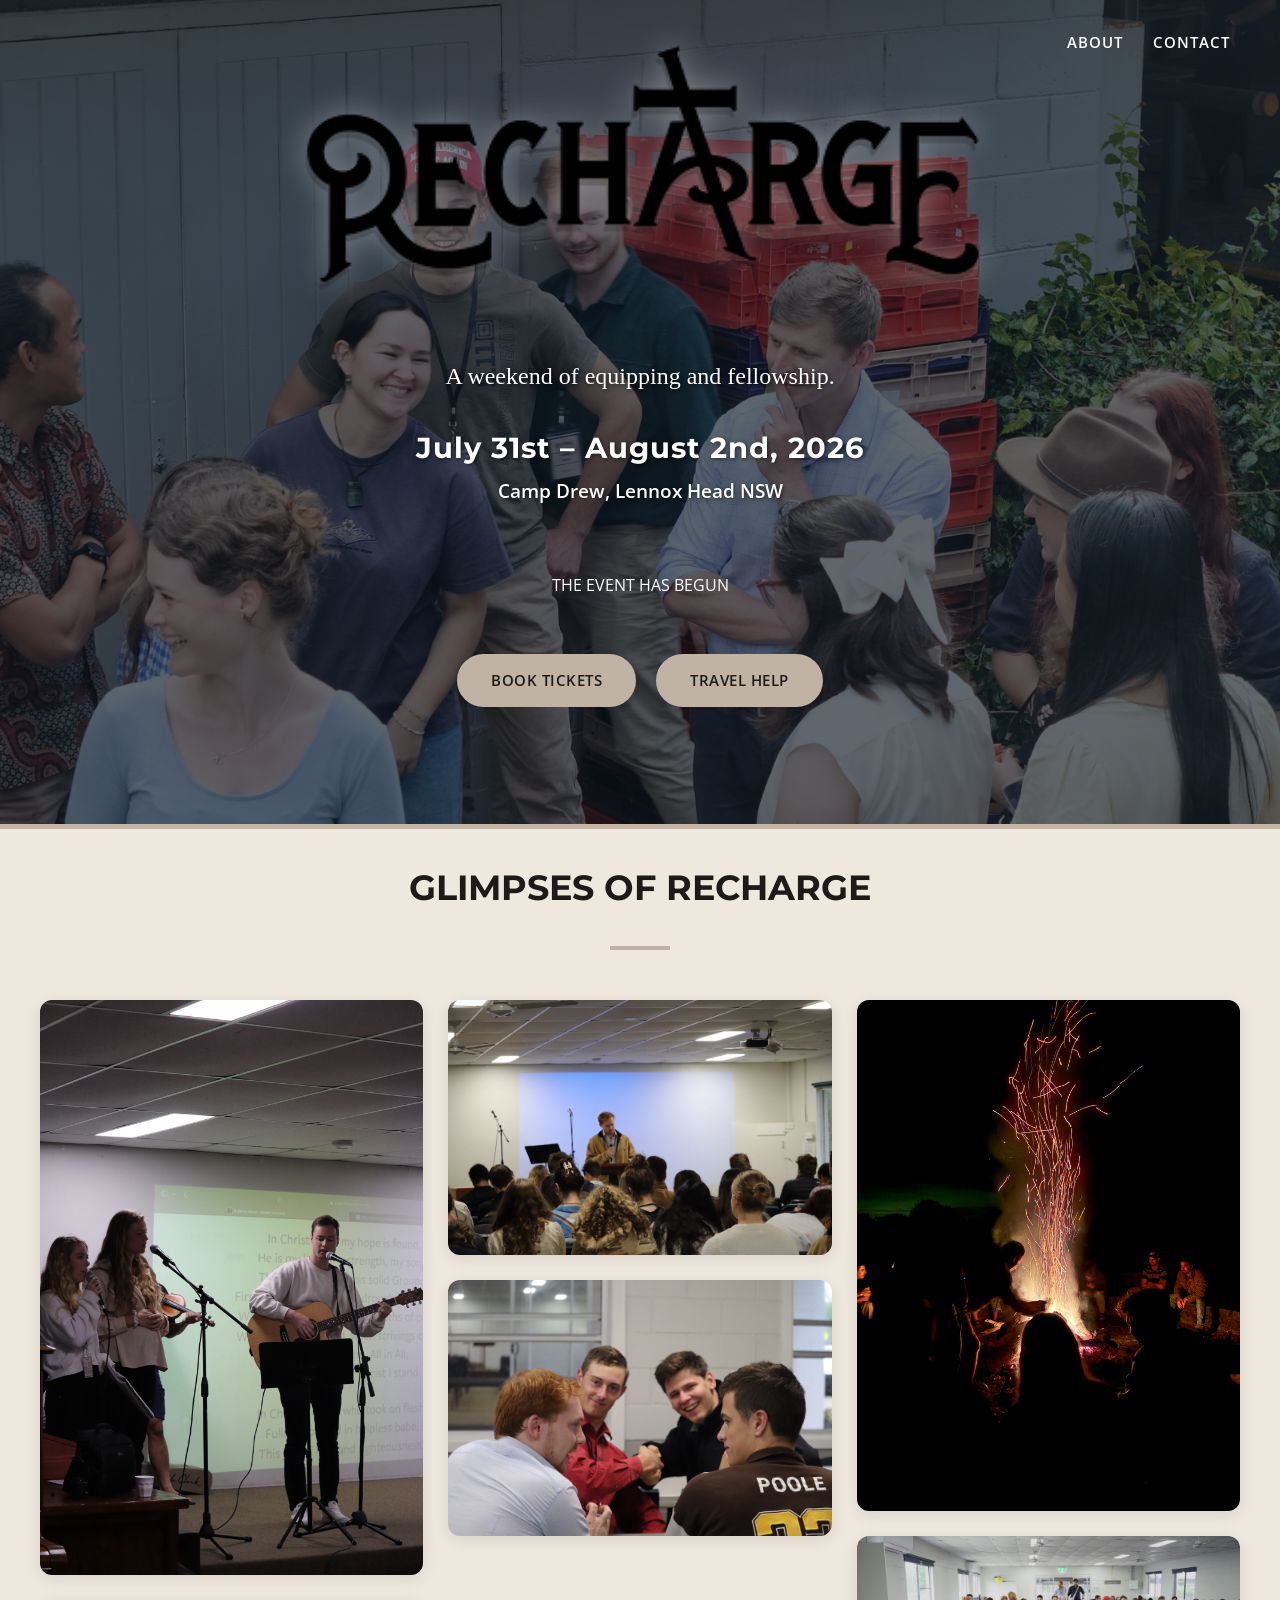
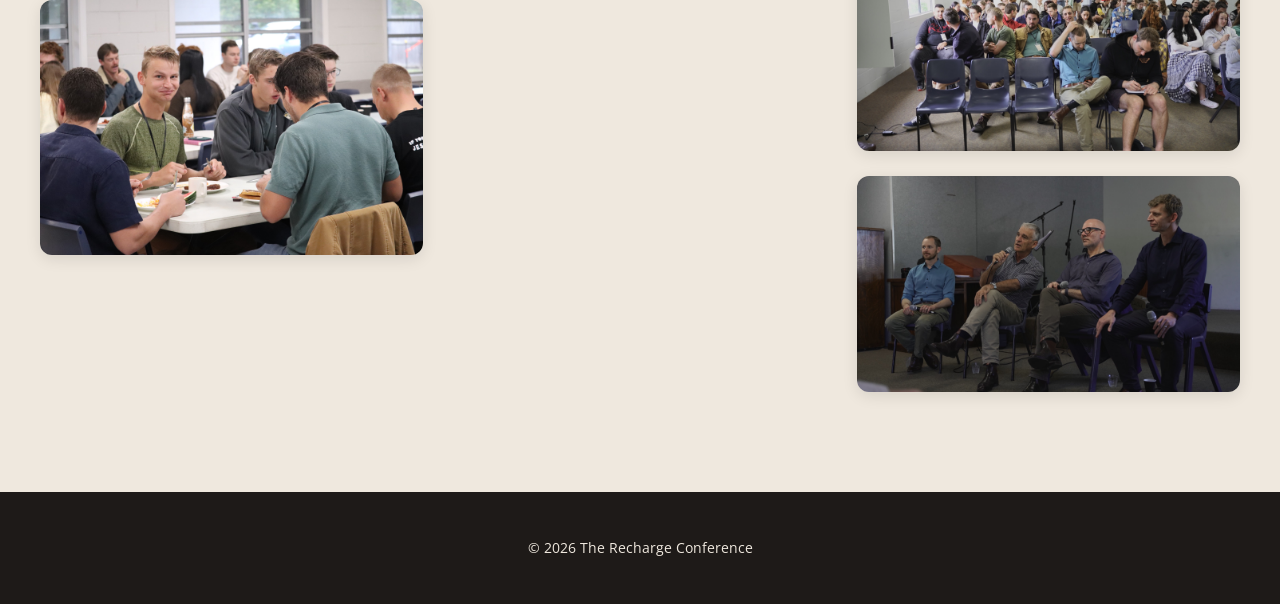
==== index.html @ 511419b7 "Initial commit: Simplified animations and cleaned up project" ====
<!DOCTYPE html>
<html lang="en">

<head>
    <meta charset="UTF-8">
    <meta name="viewport" content="width=device-width, initial-scale=1.0">
    <title>The Recharge Conference | Home</title>
    <link rel="stylesheet" href="style.css">
    <link href="https://fonts.googleapis.com/css2?family=Montserrat:wght@800&family=Open+Sans:wght@400;600&display=swap"
        rel="stylesheet">
</head>

<body>

    <!-- Navigation Bar (Hidden on index via CSS) -->
    <nav class="navbar index-page-nav">
        <div class="nav-left">
            <a href="index.html">
                <img src="images/logo.png" alt="Recharge Logo" class="nav-logo">
            </a>
        </div>
        <div class="nav-right">
            <a href="about.html">About</a>
            <a href="contact.html">Contact</a>
        </div>
    </nav>

    <!-- Main Content -->
    <main>
        <!-- Scroll Spacer: This invisible div gives the scroll distance for the transition. -->
        <div id="scroll-spacer" style="height: 800px; width: 100%;"></div>

        <!-- Sticky Hero: Now position:fixed at the top permanently -->
        <section class="hero" id="home-hero" style="background: none; position: fixed; top: 0; left: 0; width: 100%; z-index: 1000;">
            
            <!-- JS-Driven Crossfade Slideshow: two layers swap back and forth -->
            <div id="slide-a" style="position:absolute;top:0;left:0;width:100%;height:100%;background-size:cover;background-position:center;background-attachment:fixed;z-index:-1;transition:opacity 1.5s ease;"></div>
            <div id="slide-b" style="position:absolute;top:0;left:0;width:100%;height:100%;background-size:cover;background-position:center;background-attachment:fixed;z-index:-2;transition:opacity 1.5s ease;"></div>

            <div class="hero-content">
                <!-- Navigation links integrated into hero -->
                <div class="hero-nav hero-hide-on-scroll">
                    <a href="about.html">About</a>
                    <a href="contact.html">Contact</a>
                </div>

                <img src="images/logo.png" alt="Recharge Logo" class="hero-logo">

                <p class="blurb hero-hide-on-scroll">A weekend of equipping and fellowship.</p>

                <h2 class="event-date hero-hide-on-scroll">July 31st – August 2nd, 2026</h2>
                <div class="location-details hero-hide-on-scroll">
                    <p class="event-location">Camp Drew, Lennox Head NSW</p>
                </div>

                <!-- Countdown Timer Container -->
                <section id="countdown" class="timer-grid" aria-label="Countdown Timer">
                    <div class="time-box">
                        <span id="days">00</span>
                        <p>Days</p>
                    </div>
                    <div class="time-box">
                        <span id="hours">00</span>
                        <p>Hours</p>
                    </div>
                    <div class="time-box">
                        <span id="minutes">00</span>
                        <p>Minutes</p>
                    </div>
                    <div class="time-box">
                        <span id="seconds">00</span>
                        <p>Seconds</p>
                    </div>
                </section>

                <!-- Full Hero Buttons (Centered) -->
                <div class="hero-hide-on-scroll" style="margin-top: 40px; display: flex; gap: 20px; justify-content: center;">
                     <a href="https://humanitix.com" target="_blank" rel="noopener noreferrer" class="btn btn-primary">Book Tickets</a>
                     <a href="travel.html" class="btn btn-primary">Travel Help</a>
                </div>

                <!-- Compact Action Buttons & Scrolled Nav (Visible only in header) -->
                <div class="btn-group compact-fade-in" style="opacity: 0; pointer-events: none;">
                    <div class="compact-nav-links">
                        <a href="about.html">About</a>
                        <a href="contact.html">Contact</a>
                    </div>
                    <a href="https://humanitix.com" target="_blank" rel="noopener noreferrer" class="btn btn-primary">Book Tickets</a>
                    <a href="travel.html" class="btn btn-primary">Travel Help</a>
                </div>
            </div>
        </section>
        
        <!-- Gallery starts after the spacer -->

        <!-- Dynamic Photo Gallery -->
        <section class="content-section" style="padding: 60px 20px; max-width: 1200px; margin: 0 auto; text-align: center;">
            <h2 style="font-size: 2.2rem;">GLIMPSES OF RECHARGE</h2>
            <div class="accent-line"></div>
            
            <div class="masonry-grid">
                <img src="images/masonry-iphone-2.jpg" alt="Community Interaction" class="masonry-img" loading="lazy">
                <img src="images/masonry-iphone-5.jpg" alt="Conference Highlight" class="masonry-img" loading="lazy">
                <img src="images/masonry-iphone-3.jpg" alt="Main Event" class="masonry-img" loading="lazy">
                <img src="images/masonry-iphone-4.jpg" alt="Attendee Experience" class="masonry-img" loading="lazy">
                <img src="images/masonry-iphone-1.jpg" alt="Recharge Atmosphere" class="masonry-img" loading="lazy">
                <img src="images/event-outdoor-gathering.jpg" alt="Event Presentation" class="masonry-img" loading="lazy">
                <img src="images/slide4-speaker-stage.jpg" alt="Crowd Reaction" class="masonry-img" loading="lazy">
            </div>
        </section>

    </main>

    <!-- Footer -->
    <footer>
        <p>&copy; 2026 The Recharge Conference</p>
    </footer>
    <!-- Sticky Hero Collapse Script -->
    <script>
        (function() {
            const hero = document.getElementById('home-hero');
            const SCROLL_THRESHOLD = 100;

            function updateHero() {
                if (window.scrollY > SCROLL_THRESHOLD) {
                    hero.classList.add('hero-scrolled');
                } else {
                    hero.classList.remove('hero-scrolled');
                }
            }

            window.addEventListener('scroll', updateHero, { passive: true });
            // Initial check
            updateHero();
        })();
    </script>

    <!-- Hero Slideshow Script -->
    <script>
        (function() {
            const slides = [
                "images/drone-backup-pano-1.jpg",
                "images/event-crowd-1.jpg",
                "images/speaker-john.jpg"
            ];
            const overlay = "linear-gradient(rgba(10,20,30,0.65), rgba(10,20,30,0.65)), ";
            let current = 0;
            let useA = true;

            const a = document.getElementById('slide-a');
            const b = document.getElementById('slide-b');

            // Show first slide immediately
            a.style.backgroundImage = overlay + "url('" + slides[0] + "')";
            a.style.opacity = "1";
            b.style.opacity = "0";

            setInterval(function() {
                current = (current + 1) % slides.length;
                const next = overlay + "url('" + slides[current] + "')";

                if (useA) {
                    // b is behind (-z-index 2), load next into b, then fade a out
                    b.style.backgroundImage = next;
                    a.style.opacity = "0";
                    b.style.zIndex = "-1";
                    a.style.zIndex = "-2";
                    b.style.opacity = "1";
                } else {
                    // a is behind, load next into a, then fade b out
                    a.style.backgroundImage = next;
                    b.style.opacity = "0";
                    a.style.zIndex = "-1";
                    b.style.zIndex = "-2";
                    a.style.opacity = "1";
                }
                useA = !useA;
            }, 6000);
        })();
    </script>

    <!-- Countdown Script -->
    <script>
        const countDownDate = new Date("July 31, 2026 17:00:00").getTime();
        let timer;

        function updateTimer() {
            const now = new Date().getTime();
            const distance = countDownDate - now;

            const days = Math.floor(distance / (1000 * 60 * 60 * 24));
            const hours = Math.floor((distance % (1000 * 60 * 60 * 24)) / (1000 * 60 * 60));
            const minutes = Math.floor((distance % (1000 * 60 * 60)) / (1000 * 60));
            const seconds = Math.floor((distance % (1000 * 60)) / 1000);

            const daysEl = document.getElementById("days");
            if (daysEl) daysEl.innerText = days.toString().padStart(2, '0');

            const hoursEl = document.getElementById("hours");
            if (hoursEl) hoursEl.innerText = hours.toString().padStart(2, '0');

            const minutesEl = document.getElementById("minutes");
            if (minutesEl) minutesEl.innerText = minutes.toString().padStart(2, '0');

            const secondsEl = document.getElementById("seconds");
            if (secondsEl) secondsEl.innerText = seconds.toString().padStart(2, '0');

            if (distance < 0) {
                if(timer) clearInterval(timer);
                const countdownEl = document.getElementById("countdown");
                if (countdownEl) countdownEl.innerHTML = "<p>THE EVENT HAS BEGUN</p>";
            }
        }

        // Run immediately to eliminate the 1-second '00' load-in jolt
        updateTimer();
        // Resume periodic tracking
        timer = setInterval(updateTimer, 1000);
    </script>

</body>

</html>
---- style.css ----
/* --- CSS VARIABLES & COLOR SCHEME --- */
:root {
    --bg-primary: #efe8de;         /* Warm beige background */
    --text-primary: #1e1a18;       /* Very dark brown/black */
    --text-light: #ffffff;         /* White for text on dark backgrounds */
    --btn-primary-bg: #c1b3a3;     /* Muted taupe for hero button */
    --btn-primary-text: #1e1a18;   /* Dark text for buttons */
    --btn-primary-hover: #b0a08e;  /* Darker taupe for interaction */
    --btn-secondary-border: #ffffff;
    --hero-overlay: rgba(30, 24, 20, 0.45); /* Warm dark overlay for background images */
    
    /* Typography */
    --font-heading: 'Montserrat', sans-serif;
    --font-body: 'Open Sans', sans-serif;
    --font-serif: 'Georgia', 'Times New Roman', serif;
}

/* --- GLOBAL STYLES --- */
body, html { 
    margin: 0; 
    padding: 0; 
    width: 100%; 
    height: 100%; 
    font-family: var(--font-body); 
    background-color: var(--bg-primary); 
    color: var(--text-primary);
    line-height: 1.6;
}

h1, h2, h3, h4, h5, h6 {
    font-family: var(--font-heading);
    margin-top: 0;
}

main {
    min-height: calc(100vh - 150px);
}

/* --- NAVIGATION BAR --- */
.navbar {
    width: 100%; 
    position: sticky;
    top: 0;
    background-color: rgba(239, 232, 222, 0.85);
    backdrop-filter: blur(12px);
    -webkit-backdrop-filter: blur(12px);
    border-bottom: 1px solid rgba(255,255,255,0.3);
    display: flex; justify-content: space-between; align-items: center;
    padding: 15px 50px; box-sizing: border-box; z-index: 100;
    transition: opacity 0.8s ease, transform 0.8s ease;
}
.index-page-nav {
    display: none !important;
}
.navbar.nav-hidden {
    opacity: 0;
    transform: translateY(-100%);
    pointer-events: none;
}
.nav-logo { height: 40px; }
.nav-right a { 
    color: var(--text-primary); 
    text-decoration: none; 
    margin-left: 30px; 
    font-size: 0.95rem; 
    font-weight: 600; 
    transition: color 0.3s ease;
}
.nav-right a:hover { 
    color: var(--btn-primary-bg); 
}

/* --- HERO SECTION --- */
.hero {
    min-height: calc(100vh - 74px); /* Subtract approx navbar height */
    width: 100%;
    /* Keep the original painting clear with a dark overlay */
    background: linear-gradient(var(--hero-overlay), var(--hero-overlay)), url('images/hero-bg.jpg'); 
    background-size: cover; background-position: center;
    display: flex; justify-content: center; align-items: center;
    color: var(--text-light); text-align: center;
    padding: 40px 20px;
    box-sizing: border-box;
    border-bottom: 5px solid var(--btn-primary-bg); /* Warm transition line */
}

/* --- UNIFIED STICKY HERO & HEADER --- */
/* Transitions kept only for border/layout — height, background, opacity are JS-driven */
.hero {
    transition: border 0.3s ease;
}

.hero-hide-on-scroll {
    /* opacity & transform are JS-driven via scroll progress — no CSS transition needed */
    overflow: hidden;
    max-height: 600px;
    opacity: 1;
}

/* Hero Navigation (Full state) */
.hero-nav {
    position: absolute;
    top: 30px;
    right: 50px;
    display: flex;
    gap: 30px;
}
.hero-nav a, .compact-nav-links a {
    color: white;
    text-decoration: none;
    font-weight: 600;
    font-size: 0.95rem;
    letter-spacing: 1px;
    text-transform: uppercase;
    transition: color 0.3s ease;
}
.hero-nav a:hover, .compact-nav-links a:hover {
    color: var(--btn-primary-bg);
}

/* Standard Sticky Hero (scrolled state) */
.hero.hero-scrolled {
    min-height: 100px !important;
    background-color: rgba(10, 15, 20, 0.95) !important;
    padding: 10px 50px !important;
    backdrop-filter: blur(25px) !important;
    -webkit-backdrop-filter: blur(25px) !important;
    border-bottom: 2px solid var(--btn-primary-bg) !important;
    display: flex !important;
    align-items: center !important;
}

/* Force everything in one centred row - spanning 94% of screen to avoid 'too wide' feel */
.hero.hero-scrolled .hero-content {
    display: flex !important;
    flex-direction: row !important;
    align-items: center !important;
    justify-content: space-between !important;
    width: 94% !important;
    max-width: 1700px !important; 
    margin: 0 auto !important; 
    padding: 0 !important;
    height: auto !important;
    box-sizing: border-box !important;
}

.hero.hero-scrolled .hero-logo {
    width: 130px !important;
    max-width: 130px !important;
    margin: 0 !important;
    margin-right: auto !important; /* Pin it to the left */
    flex-shrink: 0;
    align-self: center;
    filter: none !important;
    transition: none !important;
}

.hero.hero-scrolled .hero-hide-on-scroll {
    display: none !important; /* Fast-hide text to make room */
}

/* Compact Countdown: centred */
.hero.hero-scrolled .timer-grid {
    display: flex !important;
    flex-direction: row !important;
    justify-content: center !important;
    align-items: center !important;
    gap: 30px !important;
    margin: 0 auto !important;
    opacity: 1 !important;
    animation: none !important;
}

.hero.hero-scrolled .time-box {
    background: transparent !important;
    border: none !important;
    box-shadow: none !important;
    padding: 0 !important;
    display: flex !important;
    flex-direction: row !important;
    align-items: baseline !important;
    gap: 5px;
    margin: 0 !important;
    animation: none !important;
}

.hero.hero-scrolled .time-box span {
    font-size: 2.2rem !important;
    color: var(--btn-primary-bg);
    line-height: 1 !important;
}

.hero.hero-scrolled .time-box p {
    font-size: 0.75rem !important;
    opacity: 0.8;
    margin: 0 !important;
}

/* Compact Right Side: Nav + Buttons */
.hero.hero-scrolled .btn-group {
    display: flex !important;
    flex-direction: row !important;
    align-items: center !important;
    margin: 0 !important;
    gap: 30px !important;
}

.compact-nav-links {
    display: flex;
    gap: 20px;
    opacity: 0;
    pointer-events: none;
    transition: opacity 0.5s ease;
}
.hero.hero-scrolled .compact-nav-links {
    opacity: 1;
    pointer-events: auto;
}

.hero.hero-scrolled .btn {
    padding: 10px 22px !important;
    font-size: 0.85rem !important;
}


.hero-content {
    max-width: 900px;
    margin: 0 auto;
    width: 100%;
}

.hero-logo { 
    width: 100%; 
    max-width: 700px; 
    margin-bottom: 30px; 
    filter: drop-shadow(0px 0px 15px rgba(255, 255, 255, 0.4));
}

.blurb {
    font-family: var(--font-serif);
    font-size: 1.5rem;
    line-height: 1.6;
    margin-bottom: 30px;
    text-shadow: 1px 1px 5px rgba(0,0,0,0.8);
}

.event-date {
    font-size: 1.8rem;
    margin-bottom: 5px;
    letter-spacing: 1px;
    text-shadow: 1px 1px 4px rgba(0,0,0,0.6);
}

.location-details {
    margin-bottom: 35px;
}

.event-location {
    font-size: 1.2rem;
    margin: 0 0 10px 0;
    font-weight: 600;
    text-shadow: 1px 1px 4px rgba(0,0,0,0.6);
}

.location-help { 
    color: var(--bg-primary); 
    text-decoration: none; 
    font-size: 0.95rem; 
    transition: color 0.3s; 
    border-bottom: 1px dotted var(--bg-primary);
    padding-bottom: 2px;
}
.location-help:hover { color: #fff; border-bottom: 1px solid #fff; }

/* --- COUNTDOWN GRID --- */
.timer-grid { 
    display: flex; justify-content: center; gap: 20px; margin: 40px 0; flex-wrap: wrap; 
}
.time-box {
    background: rgba(30, 26, 24, 0.65);
    padding: 15px 30px;
    border-radius: 8px;
    border: 1px solid rgba(255,255,255,0.15);
    backdrop-filter: blur(5px);
    transition: transform 0.4s ease, box-shadow 0.4s ease, border-color 0.4s;
    animation: float 6s ease-in-out infinite;
}
.time-box:nth-child(2) { animation-delay: 1.5s; }
.time-box:nth-child(3) { animation-delay: 3s; }
.time-box:nth-child(4) { animation-delay: 4.5s; }
.time-box:hover {
    transform: translateY(-10px) scale(1.05);
    box-shadow: 0 15px 30px rgba(0,0,0,0.4);
    border-color: var(--btn-primary-bg);
    animation-play-state: paused;
}
.time-box span { 
    font-family: var(--font-heading); 
    font-size: 2.8rem; 
    font-weight: 800; 
    display: block; 
    color: var(--btn-primary-bg); 
    font-variant-numeric: tabular-nums; /* Prevent jittering */
}
.time-box p { 
    font-size: 0.8rem; 
    text-transform: uppercase; 
    margin: 5px 0 0 0; 
    letter-spacing: 2px; 
    color: #e0d7cd; 
}

/* --- BUTTONS & LINKS --- */
.btn-group { 
    display: flex; gap: 20px; justify-content: center; margin-bottom: 25px; flex-wrap: wrap; 
}
.btn { 
    padding: 14px 34px; 
    border-radius: 30px; /* Pill-shaped like the original button */
    font-family: var(--font-body); 
    font-size: 0.95rem;
    font-weight: 600; 
    text-decoration: none; 
    transition: all 0.3s ease;
    cursor: pointer; 
    border: none;
    text-transform: uppercase; 
    letter-spacing: 0.5px;
}
.btn-primary { 
    background: var(--btn-primary-bg); 
    color: var(--btn-primary-text); 
    box-shadow: 0 4px 10px rgba(0,0,0,0.15);
    position: relative;
    overflow: hidden;
}
.btn-primary::after {
    content: ''; position: absolute; top: 0; left: -100%; width: 100%; height: 100%;
    background: linear-gradient(90deg, transparent, rgba(255,255,255,0.4), transparent);
    transition: all 0.6s ease;
}
.btn-primary:hover::after { left: 100%; }
.btn-primary:hover {
    background: var(--btn-primary-hover);
    transform: translateY(-2px);
    box-shadow: 0 6px 15px rgba(0,0,0,0.2);
}
.btn-secondary { 
    border: 2px solid var(--btn-secondary-border); 
    color: var(--text-light); 
    background: transparent;
}
.btn-secondary:hover {
    background: rgba(255,255,255,0.15);
    transform: translateY(-2px);
}

/* --- FORMS & INPUTS --- */
input[type="text"], input[type="email"], textarea {
    width: 100%;
    max-width: 420px;
    padding: 18px 25px;
    margin: 20px auto 30px auto;
    display: block;
    border: 2px solid rgba(255, 255, 255, 0.5);
    border-radius: 35px;
    font-family: var(--font-body);
    font-size: 1.05rem;
    color: var(--text-primary);
    box-sizing: border-box;
    transition: all 0.4s ease;
    background: rgba(255, 255, 255, 0.45);
    backdrop-filter: blur(8px);
    box-shadow: inset 0 2px 6px rgba(0,0,0,0.04), 0 8px 16px rgba(0,0,0,0.06);
}

input[type="text"]::placeholder, input[type="email"]::placeholder, textarea::placeholder {
    color: rgba(30, 26, 24, 0.6);
    font-style: italic;
}

input[type="text"]:focus, input[type="email"]:focus, textarea:focus {
    outline: none;
    border-color: #ffffff;
    background: #ffffff;
    box-shadow: 0 10px 25px rgba(0,0,0,0.1);
    transform: translateY(-2px);
}

/* --- INNER PAGE STYLES (About, Contact, Travel) --- */
.content-section {
    padding: 60px 20px;
    max-width: 900px;
    margin: 0 auto;
}

.glass-panel {
    background: rgba(255, 255, 255, 0.35);
    border: 1px solid rgba(255, 255, 255, 0.6);
    padding: 40px;
    border-radius: 12px;
    backdrop-filter: blur(12px);
    -webkit-backdrop-filter: blur(12px);
    box-shadow: 0 8px 32px rgba(0,0,0,0.06);
    margin: 0 auto;
}

.option-grid {
    display: grid;
    grid-template-columns: repeat(2, 1fr);
    gap: 20px;
    margin-top: 30px;
}

@media (max-width: 600px) {
    .option-grid {
        grid-template-columns: 1fr;
    }
}

.choice-card {
    background: var(--bg-primary);
    padding: 20px;
    border-radius: 8px;
    text-decoration: none;
    color: var(--text-primary);
    transition: transform 0.3s, box-shadow 0.3s;
    box-shadow: 0 4px 6px rgba(0,0,0,0.05);
}

.choice-card:hover {
    transform: translateY(-5px);
    box-shadow: 0 8px 15px rgba(0,0,0,0.1);
}

.back-btn {
    display: inline-block;
    margin-top: 30px;
    color: var(--text-primary);
    text-decoration: underline;
    font-size: 0.9rem;
}

/* --- FOOTER --- */
footer {
    background: var(--text-primary);
    color: var(--bg-primary);
    text-align: center;
    padding: 30px 20px;
    font-size: 0.9rem;
}
footer a { color: var(--btn-primary-bg); text-decoration: none; }
footer a:hover { text-decoration: underline; }

/* Internal utilities */
.accent-line {
    width: 60px;
    height: 4px;
    background: var(--btn-primary-bg);
    margin: 20px auto;
}

/* --- MASONRY GALLERY --- */
.masonry-grid {
    column-count: 3;
    column-gap: 25px;
    padding-top: 30px;
    margin-bottom: 40px;
}
.masonry-img {
    width: 100%;
    margin-bottom: 25px;
    border-radius: 12px;
    break-inside: avoid; /* Prevents images splitting across columns */
    display: block; /* Removes bottom gutter whitespace */
    box-shadow: 0 4px 15px rgba(0,0,0,0.1);
    transition: transform 0.4s cubic-bezier(0.175, 0.885, 0.32, 1.275), box-shadow 0.4s ease;
    cursor: pointer;
}
.masonry-img:hover {
    transform: scale(1.04) translateY(-8px);
    box-shadow: 0 20px 40px rgba(0,0,0,0.25);
    z-index: 10;
    position: relative;
}
@media (max-width: 900px) {
    .masonry-grid { column-count: 2; }
}
@media (max-width: 600px) {
    .masonry-grid { column-count: 1; }
}

/* --- ANIMATIONS --- */

@keyframes fadeUp {
    from { 
        opacity: 0; 
        transform: translateY(15px); 
    }
    to { 
        opacity: 1; 
        transform: translateY(0); 
    }
}
@keyframes float {
    0% { transform: translateY(0px) scale(1); }
    50% { transform: translateY(-8px) scale(1.02); }
    100% { transform: translateY(0px) scale(1); }
}
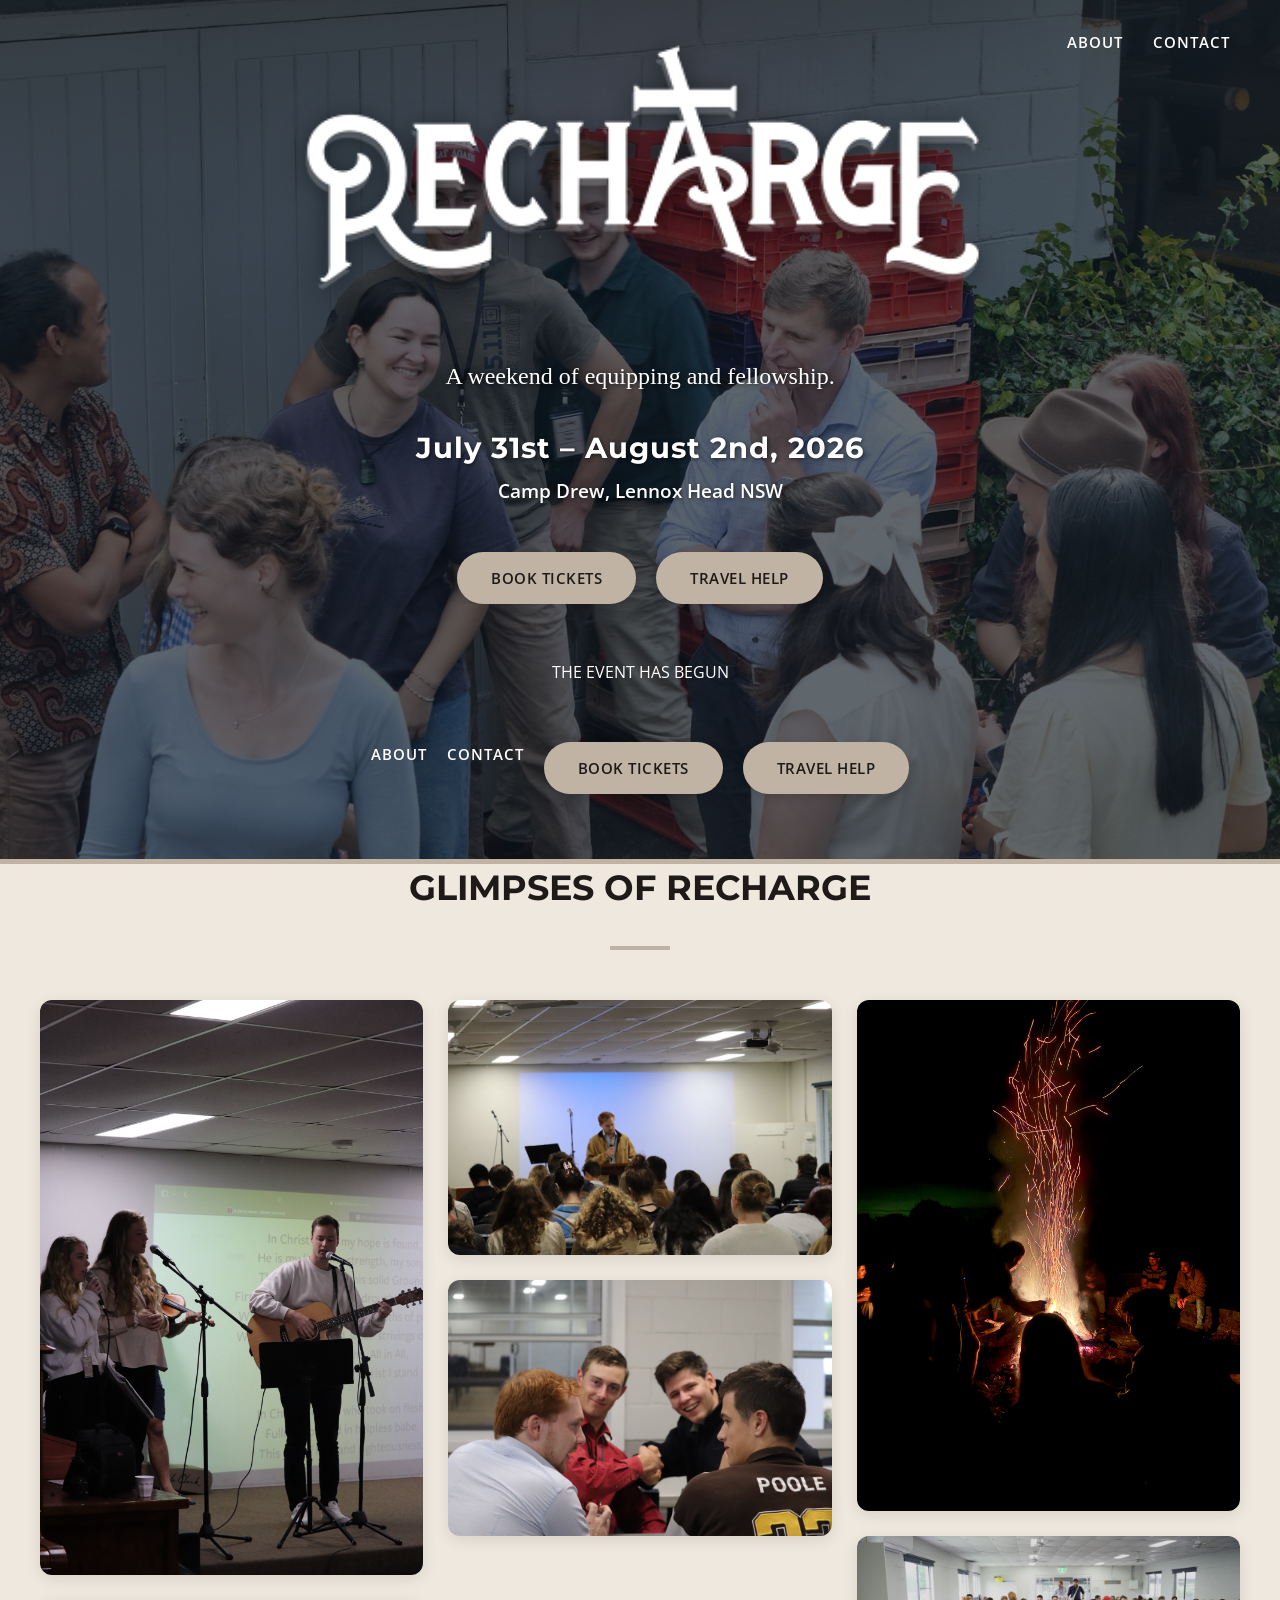
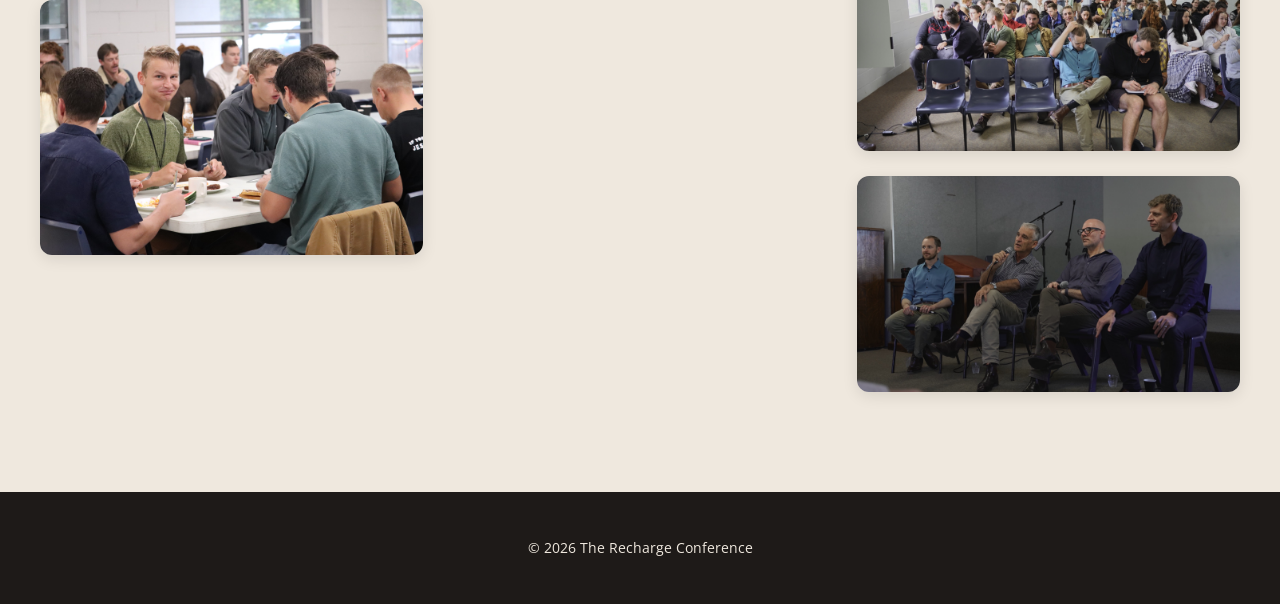
==== commit 7b105e69: "Site-wide fixes: mobile header, carpool rebuild, contact page, SEO - Real contact page (was "under d" ====
--- a/index.html
+++ b/index.html
@@ -4,26 +4,21 @@
 <head>
     <meta charset="UTF-8">
     <meta name="viewport" content="width=device-width, initial-scale=1.0">
-    <title>The Recharge Conference | Home</title>
-    <link rel="stylesheet" href="style.css">
+    <title>The Recharge Conference | July 31 – August 2, 2026 | Lennox Head NSW</title>
+    <meta name="description" content="The Recharge is a weekend conference equipping young Australian Christians for public life — politics, culture and the arts. July 31 – August 2, 2026 at Camp Drew, Lennox Head NSW.">
+    <!-- Social sharing (update og:url and og:image to absolute URLs once the domain is live) -->
+    <meta property="og:type" content="website">
+    <meta property="og:title" content="The Recharge Conference 2026">
+    <meta property="og:description" content="A weekend of equipping and fellowship. July 31 – August 2, 2026 · Camp Drew, Lennox Head NSW.">
+    <meta property="og:image" content="images/og-image.jpg">
+    <meta name="twitter:card" content="summary_large_image">
+    <link rel="icon" type="image/png" href="images/favicon.png">
+    <link rel="stylesheet" href="style.css?v=20260718">
     <link href="https://fonts.googleapis.com/css2?family=Montserrat:wght@800&family=Open+Sans:wght@400;600&display=swap"
         rel="stylesheet">
 </head>
 
 <body>
-
-    <!-- Navigation Bar (Hidden on index via CSS) -->
-    <nav class="navbar index-page-nav">
-        <div class="nav-left">
-            <a href="index.html">
-                <img src="images/logo.png" alt="Recharge Logo" class="nav-logo">
-            </a>
-        </div>
-        <div class="nav-right">
-            <a href="about.html">About</a>
-            <a href="contact.html">Contact</a>
-        </div>
-    </nav>
 
     <!-- Main Content -->
     <main>
@@ -34,8 +29,8 @@
         <section class="hero" id="home-hero" style="background: none; position: fixed; top: 0; left: 0; width: 100%; z-index: 1000;">
             
             <!-- JS-Driven Crossfade Slideshow: two layers swap back and forth -->
-            <div id="slide-a" style="position:absolute;top:0;left:0;width:100%;height:100%;background-size:cover;background-position:center;background-attachment:fixed;z-index:-1;transition:opacity 1.5s ease;"></div>
-            <div id="slide-b" style="position:absolute;top:0;left:0;width:100%;height:100%;background-size:cover;background-position:center;background-attachment:fixed;z-index:-2;transition:opacity 1.5s ease;"></div>
+            <div id="slide-a" style="position:absolute;top:0;left:0;width:100%;height:100%;background-size:cover;background-position:center;z-index:-1;transition:opacity 1.5s ease;"></div>
+            <div id="slide-b" style="position:absolute;top:0;left:0;width:100%;height:100%;background-size:cover;background-position:center;z-index:-2;transition:opacity 1.5s ease;"></div>
 
             <div class="hero-content">
                 <!-- Navigation links integrated into hero -->
@@ -44,7 +39,7 @@
                     <a href="contact.html">Contact</a>
                 </div>
 
-                <img src="images/logo.png" alt="Recharge Logo" class="hero-logo">
+                <img src="images/logo-light.png" alt="Recharge Logo" class="hero-logo">
 
                 <p class="blurb hero-hide-on-scroll">A weekend of equipping and fellowship.</p>
 
@@ -53,6 +48,12 @@
                     <p class="event-location">Camp Drew, Lennox Head NSW</p>
                 </div>
 
+                <!-- Full Hero Buttons (Centered, above the countdown so they're never below the fold) -->
+                <div class="hero-hide-on-scroll hero-cta">
+                     <a href="https://humanitix.com" target="_blank" rel="noopener noreferrer" class="btn btn-primary">Book Tickets</a>
+                     <a href="travel.html" class="btn btn-primary">Travel Help</a>
+                </div>
+
                 <!-- Countdown Timer Container -->
                 <section id="countdown" class="timer-grid" aria-label="Countdown Timer">
                     <div class="time-box">
@@ -73,14 +74,8 @@
                     </div>
                 </section>
 
-                <!-- Full Hero Buttons (Centered) -->
-                <div class="hero-hide-on-scroll" style="margin-top: 40px; display: flex; gap: 20px; justify-content: center;">
-                     <a href="https://humanitix.com" target="_blank" rel="noopener noreferrer" class="btn btn-primary">Book Tickets</a>
-                     <a href="travel.html" class="btn btn-primary">Travel Help</a>
-                </div>
-
                 <!-- Compact Action Buttons & Scrolled Nav (Visible only in header) -->
-                <div class="btn-group compact-fade-in" style="opacity: 0; pointer-events: none;">
+                <div class="btn-group compact-fade-in">
                     <div class="compact-nav-links">
                         <a href="about.html">About</a>
                         <a href="contact.html">Contact</a>
--- a/style.css
+++ b/style.css
@@ -8,6 +8,7 @@
     --btn-primary-hover: #b0a08e;  /* Darker taupe for interaction */
     --btn-secondary-border: #ffffff;
     --hero-overlay: rgba(30, 24, 20, 0.45); /* Warm dark overlay for background images */
+    --primary-color: #c1b3a3;      /* Alias used by sub-pages (carpool etc.) */
     
     /* Typography */
     --font-heading: 'Montserrat', sans-serif;
@@ -49,9 +50,6 @@
     padding: 15px 50px; box-sizing: border-box; z-index: 100;
     transition: opacity 0.8s ease, transform 0.8s ease;
 }
-.index-page-nav {
-    display: none !important;
-}
 .navbar.nav-hidden {
     opacity: 0;
     transform: translateY(-100%);
@@ -163,6 +161,7 @@
 .hero.hero-scrolled .timer-grid {
     display: flex !important;
     flex-direction: row !important;
+    flex-wrap: nowrap !important;
     justify-content: center !important;
     align-items: center !important;
     gap: 30px !important;
@@ -217,9 +216,53 @@
     pointer-events: auto;
 }
 
+/* Compact button group: hidden in the full hero, fades in when the header collapses */
+.compact-fade-in {
+    opacity: 0;
+    pointer-events: none;
+    transition: opacity 0.5s ease;
+}
+.hero.hero-scrolled .compact-fade-in {
+    opacity: 1 !important;
+    pointer-events: auto !important;
+}
+
 .hero.hero-scrolled .btn {
     padding: 10px 22px !important;
     font-size: 0.85rem !important;
+    white-space: nowrap;
+}
+
+/* --- COMPACT HEADER RESPONSIVENESS --- */
+/* Progressively drop the least important pieces so the bar never wraps or grows */
+@media (max-width: 1300px) {
+    .hero.hero-scrolled .timer-grid { gap: 15px !important; }
+    .hero.hero-scrolled .btn-group { gap: 15px !important; }
+    .hero.hero-scrolled .time-box:nth-child(4) { display: none !important; } /* seconds */
+    .hero.hero-scrolled .hero-logo { width: 100px !important; }
+}
+@media (max-width: 1000px) {
+    .hero.hero-scrolled .compact-nav-links { display: none !important; }
+    .hero.hero-scrolled .time-box:nth-child(3) { display: none !important; } /* minutes */
+    .hero.hero-scrolled .btn-group a:nth-of-type(2) { display: none !important; } /* Travel Help */
+    .hero.hero-scrolled .time-box span { font-size: 1.8rem !important; }
+}
+@media (max-width: 600px) {
+    .hero.hero-scrolled { min-height: 64px !important; padding: 8px 16px !important; }
+    .hero.hero-scrolled .hero-logo { width: 85px !important; }
+    .hero.hero-scrolled .time-box:nth-child(2) { display: none !important; } /* hours */
+    .hero.hero-scrolled .time-box span { font-size: 1.5rem !important; }
+    .hero.hero-scrolled .btn { padding: 8px 14px !important; font-size: 0.75rem !important; }
+}
+
+/* Full-hero adjustments on small screens */
+@media (max-width: 600px) {
+    .hero-nav { top: 20px; right: 20px; gap: 20px; }
+    .hero-logo { max-width: 88%; }
+    .blurb { font-size: 1.25rem; }
+    .event-date { font-size: 1.4rem; }
+    .time-box { padding: 12px 18px; }
+    .time-box span { font-size: 2rem; }
 }
 
 
@@ -229,11 +272,20 @@
     width: 100%;
 }
 
-.hero-logo { 
-    width: 100%; 
-    max-width: 700px; 
-    margin-bottom: 30px; 
-    filter: drop-shadow(0px 0px 15px rgba(255, 255, 255, 0.4));
+.hero-logo {
+    width: 100%;
+    max-width: 700px;
+    margin-bottom: 30px;
+    filter: drop-shadow(0px 4px 12px rgba(0, 0, 0, 0.55));
+}
+
+/* Primary call-to-action row: sits above the countdown so it's never below the fold */
+.hero-cta {
+    margin: 10px 0 10px 0;
+    display: flex;
+    gap: 20px;
+    justify-content: center;
+    flex-wrap: wrap;
 }
 
 .blurb {
@@ -490,6 +542,38 @@
     .masonry-grid { column-count: 1; }
 }
 
+/* --- SHARED DARK PAGE THEME (travel, contact, flight, drive, walk, carpool) --- */
+/* Usage: <body class="page-dark" style="--page-bg: url('images/....jpg')"> */
+/* Note: no background-attachment:fixed — iOS Safari renders it incorrectly */
+body.page-dark {
+    background: linear-gradient(rgba(10, 20, 30, 0.7), rgba(10, 20, 30, 0.7)), var(--page-bg) center/cover no-repeat;
+    color: #fff;
+}
+.page-dark .glass-panel {
+    background: rgba(30, 40, 50, 0.6);
+    border-color: rgba(255, 255, 255, 0.2);
+    box-shadow: 0 20px 50px rgba(0, 0, 0, 0.5);
+}
+.page-dark .content-section h1,
+.page-dark .content-section h2 {
+    color: #fff;
+    text-shadow: 0 4px 15px rgba(0, 0, 0, 0.8);
+}
+.page-dark .content-section p { color: #ddd; }
+.page-dark .choice-card {
+    background: rgba(0, 0, 0, 0.5);
+    border: 1px solid rgba(255, 255, 255, 0.1);
+}
+.page-dark .choice-card h3 { color: var(--btn-primary-bg); }
+.page-dark .choice-card p { color: #ddd; }
+.page-dark .choice-card:hover {
+    background: rgba(0, 0, 0, 0.8);
+    border-color: var(--btn-primary-bg);
+    transform: translateY(-5px);
+    box-shadow: 0 10px 25px rgba(0, 0, 0, 0.4);
+}
+.page-dark .back-btn { color: #ddd; }
+
 /* --- ANIMATIONS --- */
 
 @keyframes fadeUp {
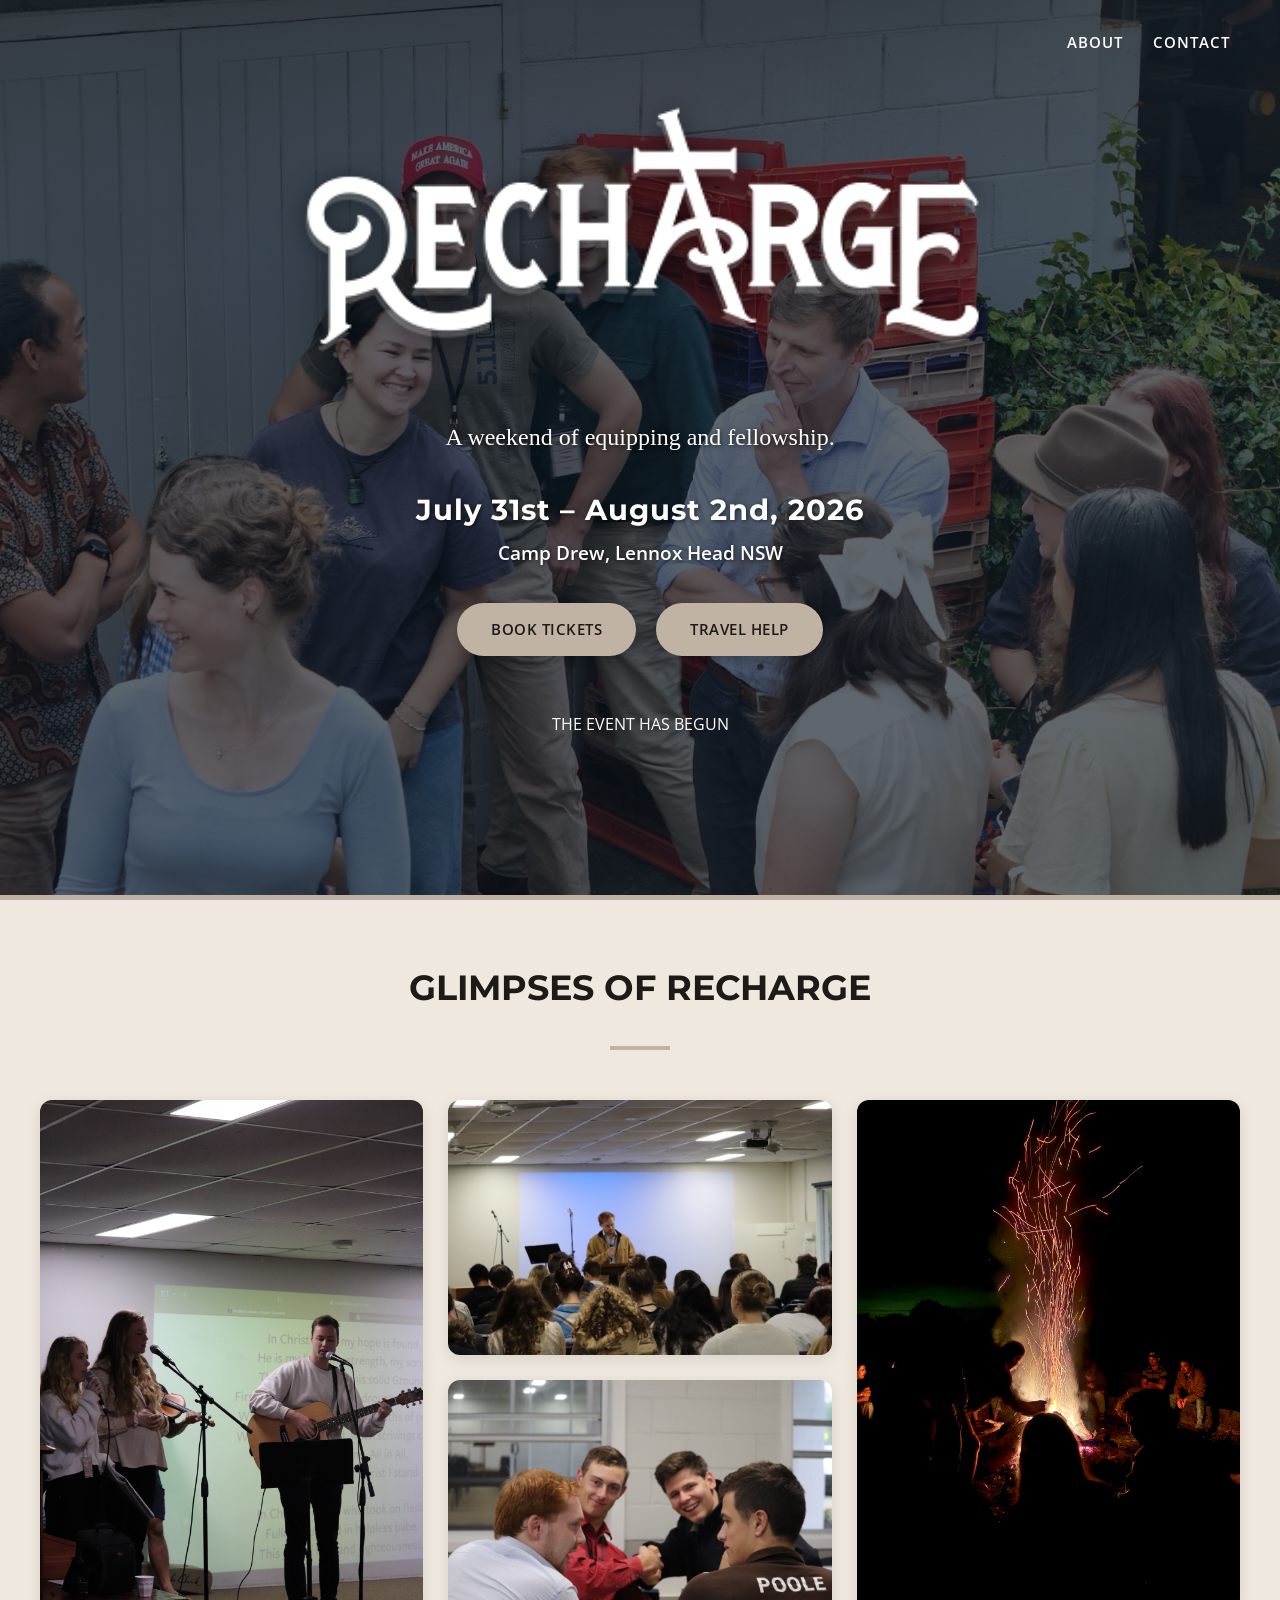
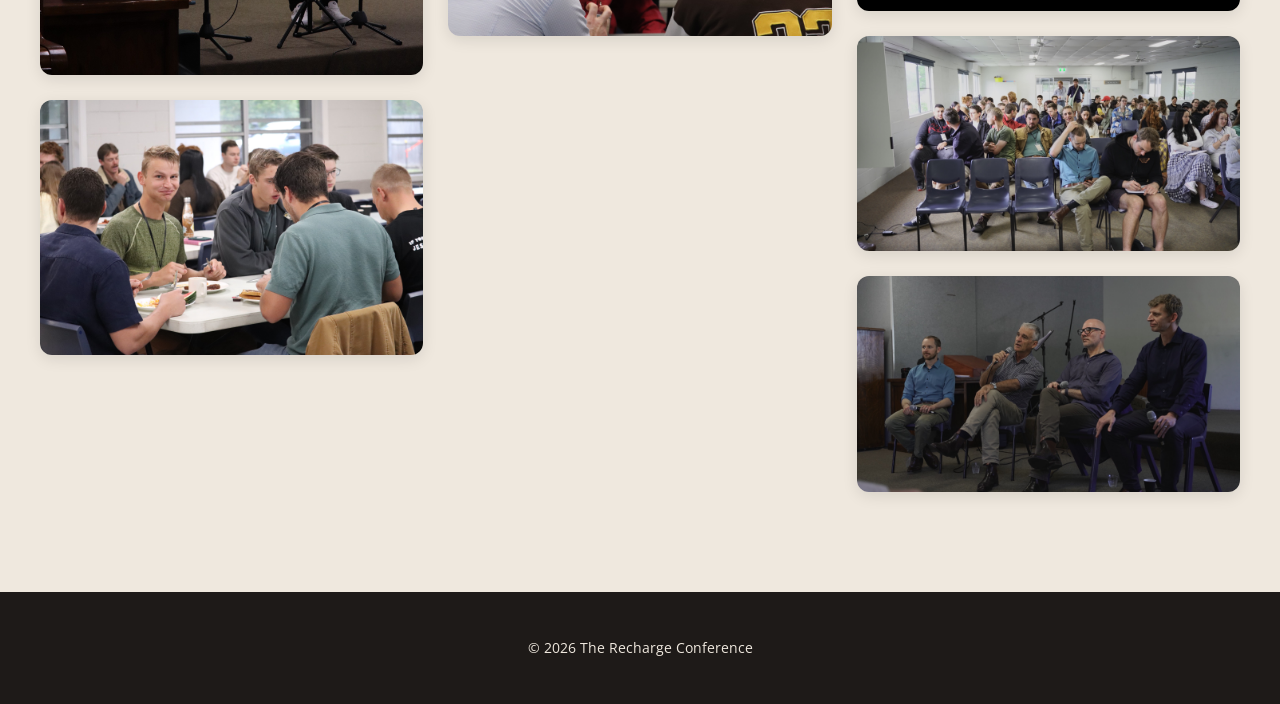
==== commit 58a14e46: "Rebuild homepage scroll: natural hero + slide-in compact header Replaces the fixed hero + 800px invi" ====
--- a/index.html
+++ b/index.html
@@ -6,50 +6,68 @@
     <meta name="viewport" content="width=device-width, initial-scale=1.0">
     <title>The Recharge Conference | July 31 – August 2, 2026 | Lennox Head NSW</title>
     <meta name="description" content="The Recharge is a weekend conference equipping young Australian Christians for public life — politics, culture and the arts. July 31 – August 2, 2026 at Camp Drew, Lennox Head NSW.">
-    <!-- Social sharing (update og:url and og:image to absolute URLs once the domain is live) -->
+    <!-- Social sharing -->
     <meta property="og:type" content="website">
+    <meta property="og:url" content="https://zachariahmaxwell99-rgb.github.io/TheRecharge/">
     <meta property="og:title" content="The Recharge Conference 2026">
     <meta property="og:description" content="A weekend of equipping and fellowship. July 31 – August 2, 2026 · Camp Drew, Lennox Head NSW.">
-    <meta property="og:image" content="images/og-image.jpg">
+    <meta property="og:image" content="https://zachariahmaxwell99-rgb.github.io/TheRecharge/images/og-image.jpg">
     <meta name="twitter:card" content="summary_large_image">
     <link rel="icon" type="image/png" href="images/favicon.png">
-    <link rel="stylesheet" href="style.css?v=20260718">
+    <link rel="stylesheet" href="style.css?v=20260718b">
     <link href="https://fonts.googleapis.com/css2?family=Montserrat:wght@800&family=Open+Sans:wght@400;600&display=swap"
         rel="stylesheet">
 </head>
 
 <body>
 
+    <!-- Compact Header: slides in once the hero is scrolled past -->
+    <header id="compact-header">
+        <a href="index.html" class="compact-logo-link">
+            <img src="images/logo-light.png" alt="Recharge Logo" class="compact-logo">
+        </a>
+        <div class="compact-countdown" aria-label="Countdown Timer">
+            <div class="cd-unit"><span class="cd-days">00</span><p>Days</p></div>
+            <div class="cd-unit cd-hours-box"><span class="cd-hours">00</span><p>Hours</p></div>
+            <div class="cd-unit cd-minutes-box"><span class="cd-minutes">00</span><p>Min</p></div>
+        </div>
+        <div class="compact-actions">
+            <nav class="compact-nav-links">
+                <a href="about.html">About</a>
+                <a href="contact.html">Contact</a>
+            </nav>
+            <a href="https://humanitix.com" target="_blank" rel="noopener noreferrer" class="btn btn-primary">Book Tickets</a>
+        </div>
+    </header>
+
     <!-- Main Content -->
     <main>
-        <!-- Scroll Spacer: This invisible div gives the scroll distance for the transition. -->
-        <div id="scroll-spacer" style="height: 800px; width: 100%;"></div>
-
-        <!-- Sticky Hero: Now position:fixed at the top permanently -->
-        <section class="hero" id="home-hero" style="background: none; position: fixed; top: 0; left: 0; width: 100%; z-index: 1000;">
-            
+
+        <!-- Full-screen Hero (scrolls naturally with the page) -->
+        <section class="hero hero-home" id="home-hero" style="background: none;">
+
             <!-- JS-Driven Crossfade Slideshow: two layers swap back and forth -->
             <div id="slide-a" style="position:absolute;top:0;left:0;width:100%;height:100%;background-size:cover;background-position:center;z-index:-1;transition:opacity 1.5s ease;"></div>
             <div id="slide-b" style="position:absolute;top:0;left:0;width:100%;height:100%;background-size:cover;background-position:center;z-index:-2;transition:opacity 1.5s ease;"></div>
 
             <div class="hero-content">
                 <!-- Navigation links integrated into hero -->
-                <div class="hero-nav hero-hide-on-scroll">
+                <div class="hero-nav">
                     <a href="about.html">About</a>
                     <a href="contact.html">Contact</a>
                 </div>
 
                 <img src="images/logo-light.png" alt="Recharge Logo" class="hero-logo">
 
-                <p class="blurb hero-hide-on-scroll">A weekend of equipping and fellowship.</p>
-
-                <h2 class="event-date hero-hide-on-scroll">July 31st – August 2nd, 2026</h2>
-                <div class="location-details hero-hide-on-scroll">
+                <p class="blurb">A weekend of equipping and fellowship.</p>
+
+                <h2 class="event-date">July 31st – August 2nd, 2026</h2>
+                <div class="location-details">
                     <p class="event-location">Camp Drew, Lennox Head NSW</p>
                 </div>
 
                 <!-- Full Hero Buttons (Centered, above the countdown so they're never below the fold) -->
-                <div class="hero-hide-on-scroll hero-cta">
+                <div class="hero-cta">
                      <a href="https://humanitix.com" target="_blank" rel="noopener noreferrer" class="btn btn-primary">Book Tickets</a>
                      <a href="travel.html" class="btn btn-primary">Travel Help</a>
                 </div>
@@ -57,42 +75,30 @@
                 <!-- Countdown Timer Container -->
                 <section id="countdown" class="timer-grid" aria-label="Countdown Timer">
                     <div class="time-box">
-                        <span id="days">00</span>
+                        <span class="cd-days">00</span>
                         <p>Days</p>
                     </div>
                     <div class="time-box">
-                        <span id="hours">00</span>
+                        <span class="cd-hours">00</span>
                         <p>Hours</p>
                     </div>
                     <div class="time-box">
-                        <span id="minutes">00</span>
+                        <span class="cd-minutes">00</span>
                         <p>Minutes</p>
                     </div>
                     <div class="time-box">
-                        <span id="seconds">00</span>
+                        <span class="cd-seconds">00</span>
                         <p>Seconds</p>
                     </div>
                 </section>
-
-                <!-- Compact Action Buttons & Scrolled Nav (Visible only in header) -->
-                <div class="btn-group compact-fade-in">
-                    <div class="compact-nav-links">
-                        <a href="about.html">About</a>
-                        <a href="contact.html">Contact</a>
-                    </div>
-                    <a href="https://humanitix.com" target="_blank" rel="noopener noreferrer" class="btn btn-primary">Book Tickets</a>
-                    <a href="travel.html" class="btn btn-primary">Travel Help</a>
-                </div>
             </div>
         </section>
-        
-        <!-- Gallery starts after the spacer -->
 
         <!-- Dynamic Photo Gallery -->
         <section class="content-section" style="padding: 60px 20px; max-width: 1200px; margin: 0 auto; text-align: center;">
             <h2 style="font-size: 2.2rem;">GLIMPSES OF RECHARGE</h2>
             <div class="accent-line"></div>
-            
+
             <div class="masonry-grid">
                 <img src="images/masonry-iphone-2.jpg" alt="Community Interaction" class="masonry-img" loading="lazy">
                 <img src="images/masonry-iphone-5.jpg" alt="Conference Highlight" class="masonry-img" loading="lazy">
@@ -110,23 +116,22 @@
     <footer>
         <p>&copy; 2026 The Recharge Conference</p>
     </footer>
-    <!-- Sticky Hero Collapse Script -->
+
+    <!-- Compact Header Reveal Script -->
     <script>
         (function() {
             const hero = document.getElementById('home-hero');
-            const SCROLL_THRESHOLD = 100;
-
-            function updateHero() {
-                if (window.scrollY > SCROLL_THRESHOLD) {
-                    hero.classList.add('hero-scrolled');
-                } else {
-                    hero.classList.remove('hero-scrolled');
-                }
+            const compact = document.getElementById('compact-header');
+
+            function updateHeader() {
+                // Reveal once most of the hero has scrolled out of view
+                const threshold = hero.offsetHeight - 120;
+                compact.classList.toggle('visible', window.scrollY > threshold);
             }
 
-            window.addEventListener('scroll', updateHero, { passive: true });
-            // Initial check
-            updateHero();
+            window.addEventListener('scroll', updateHeader, { passive: true });
+            window.addEventListener('resize', updateHeader);
+            updateHeader();
         })();
     </script>
 
@@ -174,45 +179,41 @@
         })();
     </script>
 
-    <!-- Countdown Script -->
+    <!-- Countdown Script (feeds both the hero countdown and the compact header) -->
     <script>
-        const countDownDate = new Date("July 31, 2026 17:00:00").getTime();
-        let timer;
-
-        function updateTimer() {
-            const now = new Date().getTime();
-            const distance = countDownDate - now;
-
-            const days = Math.floor(distance / (1000 * 60 * 60 * 24));
-            const hours = Math.floor((distance % (1000 * 60 * 60 * 24)) / (1000 * 60 * 60));
-            const minutes = Math.floor((distance % (1000 * 60 * 60)) / (1000 * 60));
-            const seconds = Math.floor((distance % (1000 * 60)) / 1000);
-
-            const daysEl = document.getElementById("days");
-            if (daysEl) daysEl.innerText = days.toString().padStart(2, '0');
-
-            const hoursEl = document.getElementById("hours");
-            if (hoursEl) hoursEl.innerText = hours.toString().padStart(2, '0');
-
-            const minutesEl = document.getElementById("minutes");
-            if (minutesEl) minutesEl.innerText = minutes.toString().padStart(2, '0');
-
-            const secondsEl = document.getElementById("seconds");
-            if (secondsEl) secondsEl.innerText = seconds.toString().padStart(2, '0');
-
-            if (distance < 0) {
-                if(timer) clearInterval(timer);
-                const countdownEl = document.getElementById("countdown");
-                if (countdownEl) countdownEl.innerHTML = "<p>THE EVENT HAS BEGUN</p>";
+        (function() {
+            const countDownDate = new Date("July 31, 2026 17:00:00").getTime();
+            let timer;
+
+            function setUnit(unit, value) {
+                document.querySelectorAll('.cd-' + unit).forEach(function(el) {
+                    el.innerText = value.toString().padStart(2, '0');
+                });
             }
-        }
-
-        // Run immediately to eliminate the 1-second '00' load-in jolt
-        updateTimer();
-        // Resume periodic tracking
-        timer = setInterval(updateTimer, 1000);
+
+            function updateTimer() {
+                const now = new Date().getTime();
+                const distance = countDownDate - now;
+
+                if (distance < 0) {
+                    if (timer) clearInterval(timer);
+                    const countdownEl = document.getElementById("countdown");
+                    if (countdownEl) countdownEl.innerHTML = "<p>THE EVENT HAS BEGUN</p>";
+                    return;
+                }
+
+                setUnit('days', Math.floor(distance / (1000 * 60 * 60 * 24)));
+                setUnit('hours', Math.floor((distance % (1000 * 60 * 60 * 24)) / (1000 * 60 * 60)));
+                setUnit('minutes', Math.floor((distance % (1000 * 60 * 60)) / (1000 * 60)));
+                setUnit('seconds', Math.floor((distance % (1000 * 60)) / 1000));
+            }
+
+            // Run immediately to eliminate the 1-second '00' load-in jolt
+            updateTimer();
+            timer = setInterval(updateTimer, 1000);
+        })();
     </script>
 
 </body>
 
-</html>+</html>
--- a/style.css
+++ b/style.css
@@ -82,17 +82,13 @@
     border-bottom: 5px solid var(--btn-primary-bg); /* Warm transition line */
 }
 
-/* --- UNIFIED STICKY HERO & HEADER --- */
-/* Transitions kept only for border/layout — height, background, opacity are JS-driven */
-.hero {
-    transition: border 0.3s ease;
-}
-
-.hero-hide-on-scroll {
-    /* opacity & transform are JS-driven via scroll progress — no CSS transition needed */
+/* Homepage hero: full viewport height, scrolls naturally with the page */
+.hero-home {
+    position: relative;
+    z-index: 0; /* contain the negative-z-index slideshow layers */
     overflow: hidden;
-    max-height: 600px;
-    opacity: 1;
+    min-height: 100vh;
+    min-height: 100svh; /* mobile-safe viewport height */
 }
 
 /* Hero Navigation (Full state) */
@@ -116,143 +112,94 @@
     color: var(--btn-primary-bg);
 }
 
-/* Standard Sticky Hero (scrolled state) */
-.hero.hero-scrolled {
-    min-height: 100px !important;
-    background-color: rgba(10, 15, 20, 0.95) !important;
-    padding: 10px 50px !important;
-    backdrop-filter: blur(25px) !important;
-    -webkit-backdrop-filter: blur(25px) !important;
-    border-bottom: 2px solid var(--btn-primary-bg) !important;
-    display: flex !important;
-    align-items: center !important;
-}
-
-/* Force everything in one centred row - spanning 94% of screen to avoid 'too wide' feel */
-.hero.hero-scrolled .hero-content {
-    display: flex !important;
-    flex-direction: row !important;
-    align-items: center !important;
-    justify-content: space-between !important;
-    width: 94% !important;
-    max-width: 1700px !important; 
-    margin: 0 auto !important; 
-    padding: 0 !important;
-    height: auto !important;
-    box-sizing: border-box !important;
-}
-
-.hero.hero-scrolled .hero-logo {
-    width: 130px !important;
-    max-width: 130px !important;
-    margin: 0 !important;
-    margin-right: auto !important; /* Pin it to the left */
-    flex-shrink: 0;
-    align-self: center;
-    filter: none !important;
-    transition: none !important;
-}
-
-.hero.hero-scrolled .hero-hide-on-scroll {
-    display: none !important; /* Fast-hide text to make room */
-}
-
-/* Compact Countdown: centred */
-.hero.hero-scrolled .timer-grid {
-    display: flex !important;
-    flex-direction: row !important;
-    flex-wrap: nowrap !important;
-    justify-content: center !important;
-    align-items: center !important;
-    gap: 30px !important;
-    margin: 0 auto !important;
-    opacity: 1 !important;
-    animation: none !important;
-}
-
-.hero.hero-scrolled .time-box {
-    background: transparent !important;
-    border: none !important;
-    box-shadow: none !important;
-    padding: 0 !important;
-    display: flex !important;
-    flex-direction: row !important;
-    align-items: baseline !important;
-    gap: 5px;
-    margin: 0 !important;
-    animation: none !important;
-}
-
-.hero.hero-scrolled .time-box span {
-    font-size: 2.2rem !important;
-    color: var(--btn-primary-bg);
-    line-height: 1 !important;
-}
-
-.hero.hero-scrolled .time-box p {
-    font-size: 0.75rem !important;
-    opacity: 0.8;
-    margin: 0 !important;
-}
-
-/* Compact Right Side: Nav + Buttons */
-.hero.hero-scrolled .btn-group {
-    display: flex !important;
-    flex-direction: row !important;
-    align-items: center !important;
-    margin: 0 !important;
-    gap: 30px !important;
-}
-
-.compact-nav-links {
-    display: flex;
-    gap: 20px;
+/* --- COMPACT HEADER (homepage: slides in after the hero is scrolled past) --- */
+#compact-header {
+    position: fixed;
+    top: 0; left: 0; right: 0;
+    z-index: 1000;
+    display: flex;
+    align-items: center;
+    justify-content: space-between;
+    gap: 25px;
+    padding: 10px 40px;
+    box-sizing: border-box;
+    background: rgba(10, 15, 20, 0.95);
+    backdrop-filter: blur(25px);
+    -webkit-backdrop-filter: blur(25px);
+    border-bottom: 2px solid var(--btn-primary-bg);
+    transform: translateY(-100%);
     opacity: 0;
     pointer-events: none;
-    transition: opacity 0.5s ease;
-}
-.hero.hero-scrolled .compact-nav-links {
+    transition: transform 0.35s ease, opacity 0.35s ease;
+}
+#compact-header.visible {
+    transform: translateY(0);
     opacity: 1;
     pointer-events: auto;
 }
-
-/* Compact button group: hidden in the full hero, fades in when the header collapses */
-.compact-fade-in {
-    opacity: 0;
-    pointer-events: none;
-    transition: opacity 0.5s ease;
-}
-.hero.hero-scrolled .compact-fade-in {
-    opacity: 1 !important;
-    pointer-events: auto !important;
-}
-
-.hero.hero-scrolled .btn {
-    padding: 10px 22px !important;
-    font-size: 0.85rem !important;
+.compact-logo-link { flex-shrink: 0; display: block; }
+.compact-logo { height: 36px; display: block; }
+
+.compact-countdown {
+    display: flex;
+    gap: 28px;
+    align-items: baseline;
+    justify-content: center;
+    flex: 1;
+    min-width: 0;
+}
+.cd-unit {
+    display: flex;
+    gap: 6px;
+    align-items: baseline;
     white-space: nowrap;
 }
-
-/* --- COMPACT HEADER RESPONSIVENESS --- */
+.cd-unit span {
+    font-family: var(--font-heading);
+    font-weight: 800;
+    font-size: 1.9rem;
+    line-height: 1;
+    color: var(--btn-primary-bg);
+    font-variant-numeric: tabular-nums;
+}
+.cd-unit p {
+    margin: 0;
+    font-size: 0.72rem;
+    letter-spacing: 2px;
+    text-transform: uppercase;
+    color: #e0d7cd;
+    opacity: 0.85;
+}
+
+.compact-actions {
+    display: flex;
+    gap: 25px;
+    align-items: center;
+    flex-shrink: 0;
+}
+.compact-nav-links {
+    display: flex;
+    gap: 20px;
+}
+#compact-header .btn {
+    padding: 10px 22px;
+    font-size: 0.85rem;
+    white-space: nowrap;
+}
+
 /* Progressively drop the least important pieces so the bar never wraps or grows */
-@media (max-width: 1300px) {
-    .hero.hero-scrolled .timer-grid { gap: 15px !important; }
-    .hero.hero-scrolled .btn-group { gap: 15px !important; }
-    .hero.hero-scrolled .time-box:nth-child(4) { display: none !important; } /* seconds */
-    .hero.hero-scrolled .hero-logo { width: 100px !important; }
-}
 @media (max-width: 1000px) {
-    .hero.hero-scrolled .compact-nav-links { display: none !important; }
-    .hero.hero-scrolled .time-box:nth-child(3) { display: none !important; } /* minutes */
-    .hero.hero-scrolled .btn-group a:nth-of-type(2) { display: none !important; } /* Travel Help */
-    .hero.hero-scrolled .time-box span { font-size: 1.8rem !important; }
+    #compact-header { gap: 15px; padding: 10px 25px; }
+    .compact-nav-links { display: none; }
+    .cd-minutes-box { display: none; }
+    .cd-unit span { font-size: 1.7rem; }
 }
 @media (max-width: 600px) {
-    .hero.hero-scrolled { min-height: 64px !important; padding: 8px 16px !important; }
-    .hero.hero-scrolled .hero-logo { width: 85px !important; }
-    .hero.hero-scrolled .time-box:nth-child(2) { display: none !important; } /* hours */
-    .hero.hero-scrolled .time-box span { font-size: 1.5rem !important; }
-    .hero.hero-scrolled .btn { padding: 8px 14px !important; font-size: 0.75rem !important; }
+    #compact-header { padding: 8px 16px; }
+    .compact-logo { height: 28px; }
+    .cd-hours-box { display: none; }
+    .cd-unit span { font-size: 1.5rem; }
+    #compact-header .btn { padding: 8px 14px; font-size: 0.75rem; }
 }
 
 /* Full-hero adjustments on small screens */
